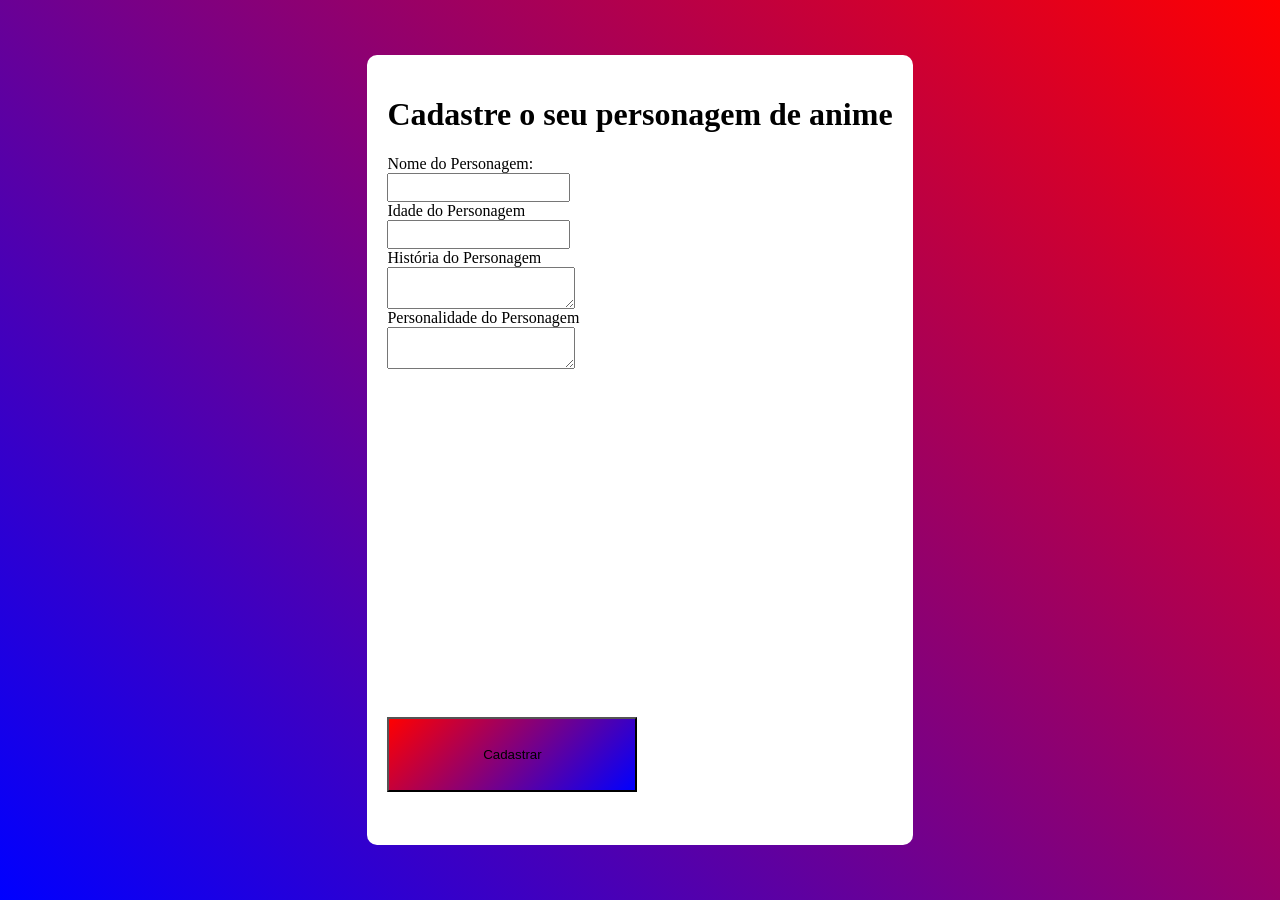
==== Cadastro de Personagem/index.html @ 88d55946 "Mudei os locais do exercícios." ====
<!DOCTYPE html>
<html lang="pt-BR">
<head>
    <meta charset="UTF-8">
    <title>Cadastre seu personagem de Anime</title>
    <link rel="stylesheet" href="style.css">
    <link rel="preconnect" href="https://fonts.googleapis.com">
    <link rel="preconnect" href="https://fonts.gstatic.com" crossorigin>
    <link href="https://fonts.googleapis.com/css2?family=Google+Sans:ital,opsz,wght@0,17..18,400..700;1,17..18,400..700&family=Roboto:ital,wdth,wght@0,75..100,100..900;1,75..100,100..900&display=swap" rel="stylesheet">

</head>
<body>
    <main>
        <form action="" method="get">
            <h1>Cadastre o seu personagem de anime</h1>
            <div id="inputContainer">
                <label for="inputName">Nome do Personagem:</label>
                <input type="text" name="characterName" id="inputName">
                <label for="inputAge">Idade do Personagem</label>
                <input type="number" name="characterAge" id="inputAge">
                <label for="characterHistory">História do Personagem</label>
                <textarea name="characterHistory" id="textHistory"></textarea>
                <label for="characterPersonality">Personalidade do Personagem</label>
                <textarea name="characterPersonality" id="textPersonality"></textarea>
            </div>
            <input type="submit" value="Cadastrar" id="submitButton">
        </form>
    </main>
</body>
</html>
---- Cadastro de Personagem/style.css ----
body {
    margin: 0;
    height: 100vh;
    display: grid;
    place-items: center;
    background-color: #f0f0f0;
    background: linear-gradient(45deg, blue, red);
}

form {
    padding: 20px;
    border-radius: 10px;
    background-color: white;
    font-family: 'google sans';
    height: 750px;
}

input[type="text"] {
    display: block;
    padding: 5px;
}

input[type="number"] {
    display: block;
    padding: 5px;
}

textarea#textHistory{
    display: block;
    padding: 5px;
}

textarea#textPersonality{
    display: block;
    padding: 5px;
}

input[type="submit"]{
    width: 250px;
    height: 75px;
    background: linear-gradient(315deg, blue, red);
    align-self: center;
}

div#inputContainer {
    height: 75%;
}
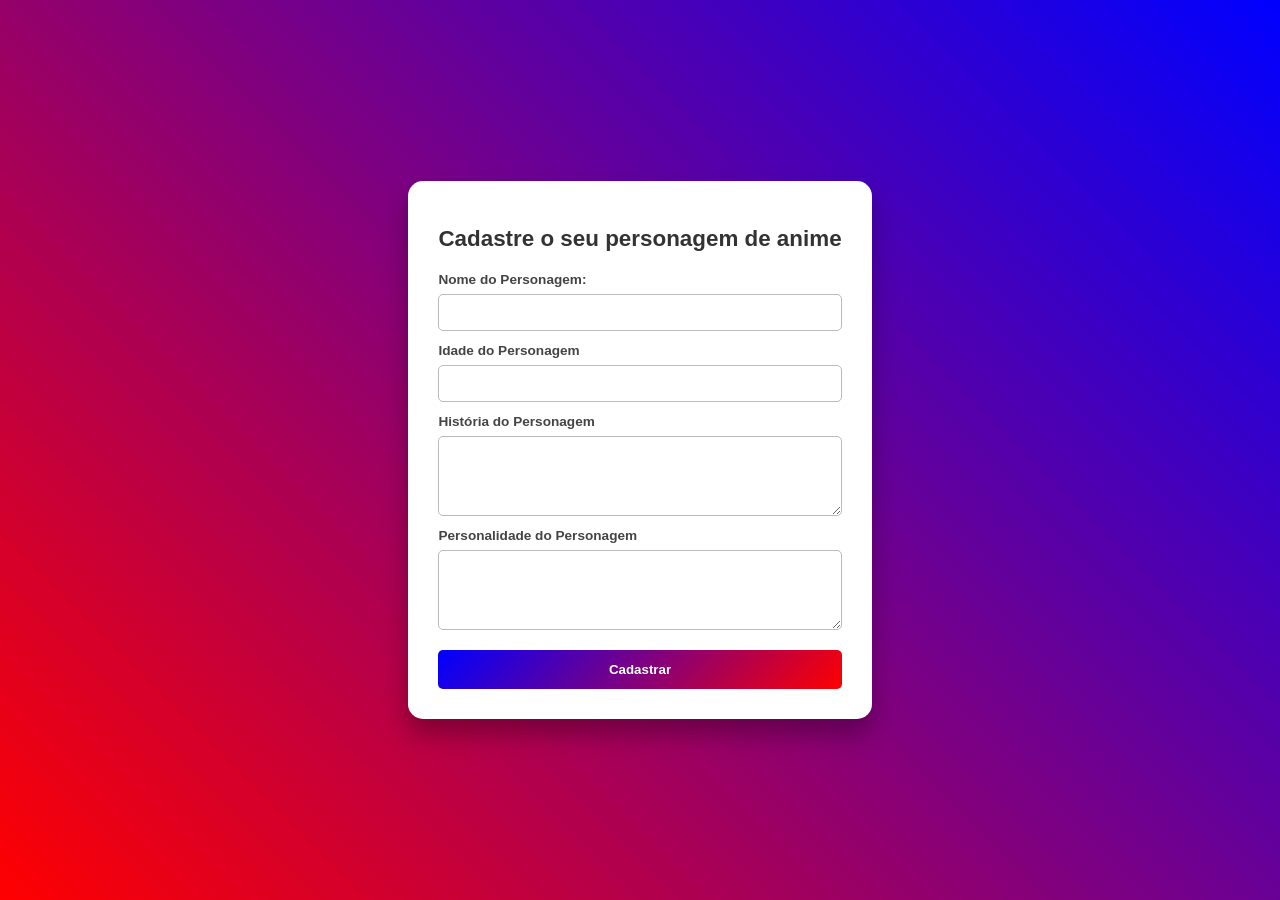
==== commit bd023f1c: "Edição provavelmente final do projeto, caso eu venha mudar algo a mais, vai ser pouca coisa." ====
--- a/Cadastro de Personagem/index.html
+++ b/Cadastro de Personagem/index.html
@@ -10,21 +10,19 @@
 
 </head>
 <body>
-    <main>
-        <form action="" method="get">
-            <h1>Cadastre o seu personagem de anime</h1>
-            <div id="inputContainer">
-                <label for="inputName">Nome do Personagem:</label>
-                <input type="text" name="characterName" id="inputName">
-                <label for="inputAge">Idade do Personagem</label>
-                <input type="number" name="characterAge" id="inputAge">
-                <label for="characterHistory">História do Personagem</label>
-                <textarea name="characterHistory" id="textHistory"></textarea>
-                <label for="characterPersonality">Personalidade do Personagem</label>
-                <textarea name="characterPersonality" id="textPersonality"></textarea>
-            </div>
-            <input type="submit" value="Cadastrar" id="submitButton">
-        </form>
-    </main>
+    <form action="" method="get">
+        <h1>Cadastre o seu personagem de anime</h1>
+        <div id="inputContainer">
+            <label for="inputName">Nome do Personagem:</label>
+            <input type="text" name="characterName" id="inputName">
+            <label for="inputAge">Idade do Personagem</label>
+            <input type="number" name="characterAge" id="inputAge">
+            <label>História do Personagem</label>
+            <textarea name="characterHistory" id="textHistory"></textarea>
+            <label>Personalidade do Personagem</label>
+            <textarea name="characterPersonality" id="textPersonality"></textarea>
+        </div>
+        <input type="submit" value="Cadastrar" id="submitButton">
+    </form>
 </body>
 </html>
--- a/Cadastro de Personagem/style.css
+++ b/Cadastro de Personagem/style.css
@@ -3,45 +3,68 @@
     height: 100vh;
     display: grid;
     place-items: center;
-    background-color: #f0f0f0;
-    background: linear-gradient(45deg, blue, red);
+    background: linear-gradient(45deg, #ff0000, #0000ff);
+    font-family: 'google sans', sans-serif;
+    grid-template-areas: "camada";
 }
 
 form {
-    padding: 20px;
-    border-radius: 10px;
+    display: grid;
+    padding: 30px;
+    border-radius: 15px;
     background-color: white;
-    font-family: 'google sans';
-    height: 750px;
+    box-shadow: 0 15px 25px rgba(0,0,0,0.3);
 }
 
-input[type="text"] {
+h1 {
     display: block;
-    padding: 5px;
-}
-
-input[type="number"] {
-    display: block;
-    padding: 5px;
-}
-
-textarea#textHistory{
-    display: block;
-    padding: 5px;
-}
-
-textarea#textPersonality{
-    display: block;
-    padding: 5px;
-}
-
-input[type="submit"]{
-    width: 250px;
-    height: 75px;
-    background: linear-gradient(315deg, blue, red);
-    align-self: center;
+    font-size: 1.4rem;
+    margin-bottom: 20px;
+    color: #333;
 }
 
 div#inputContainer {
-    height: 75%;
-}+    display: grid;
+    grid-template-columns: 1fr;
+    gap: 12px;
+    text-align: left;
+    margin-bottom: 20px;
+}
+
+label {
+    display: block;
+    font-weight: bold;
+    font-size: 0.85rem;
+    color: #444;
+    margin-bottom: -5px;
+}
+
+input[type="text"] ,input[type="number"], textarea {
+    display: block;
+    width: 100%;
+    padding: 10px;
+    border: 1px solid #bbb;
+    border-radius: 5px;
+    box-sizing: border-box;
+}
+
+textarea {
+    min-height: 80px;
+}
+
+input[type="submit"] {
+    display: block;
+    width: 100%;
+    padding: 12px;
+    background: linear-gradient(315deg, #ff0000, #0000ff);
+    color: white;
+    border: none;
+    border-radius: 5px;
+    font-weight: bold;
+    cursor: pointer;
+    transition: all 0.3s ease;
+}
+
+input#submitButton:hover {
+    transform: scale(1.02);
+}
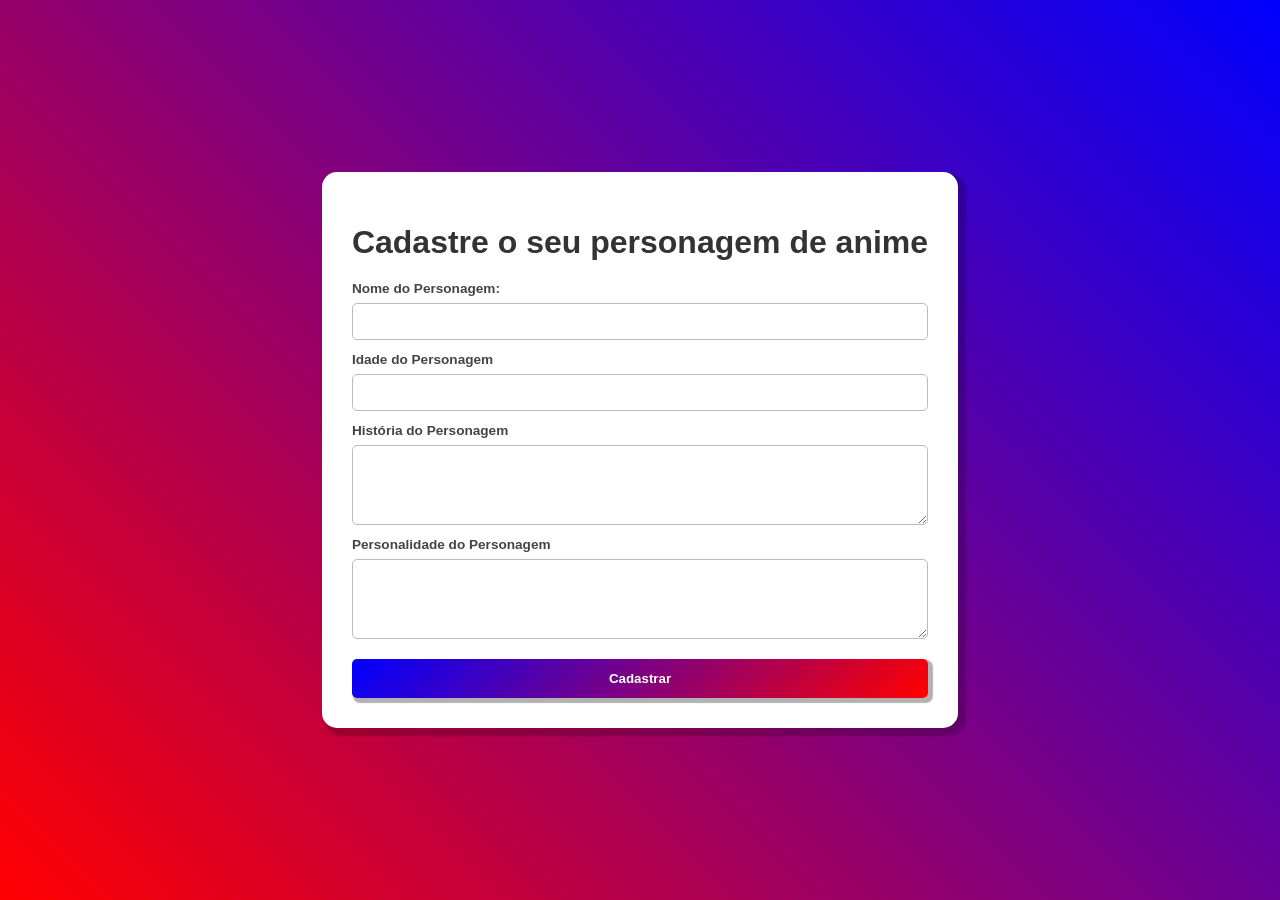
==== commit 8f26dbeb: "Correção da identação do HTML" ====
--- a/Cadastro de Personagem/index.html
+++ b/Cadastro de Personagem/index.html
@@ -1,14 +1,17 @@
 <!DOCTYPE html>
 <html lang="pt-BR">
+
 <head>
     <meta charset="UTF-8">
     <title>Cadastre seu personagem de Anime</title>
     <link rel="stylesheet" href="style.css">
     <link rel="preconnect" href="https://fonts.googleapis.com">
     <link rel="preconnect" href="https://fonts.gstatic.com" crossorigin>
-    <link href="https://fonts.googleapis.com/css2?family=Google+Sans:ital,opsz,wght@0,17..18,400..700;1,17..18,400..700&family=Roboto:ital,wdth,wght@0,75..100,100..900;1,75..100,100..900&display=swap" rel="stylesheet">
+    <link
+        href="https://fonts.googleapis.com/css2?family=Google+Sans:ital,opsz,wght@0,17..18,400..700;1,17..18,400..700&family=Roboto:ital,wdth,wght@0,75..100,100..900;1,75..100,100..900&display=swap"
+        rel="stylesheet">
+</head>
 
-</head>
 <body>
     <form action="" method="get">
         <h1>Cadastre o seu personagem de anime</h1>
@@ -25,4 +28,5 @@
         <input type="submit" value="Cadastrar" id="submitButton">
     </form>
 </body>
+
 </html>
--- a/Cadastro de Personagem/style.css
+++ b/Cadastro de Personagem/style.css
@@ -13,12 +13,11 @@
     padding: 30px;
     border-radius: 15px;
     background-color: white;
-    box-shadow: 0 15px 25px rgba(0,0,0,0.3);
+    box-shadow: 5px 5px 2px 3px rgba(0, 0, 0, 0.2);
 }
 
 h1 {
     display: block;
-    font-size: 1.4rem;
     margin-bottom: 20px;
     color: #333;
 }
@@ -46,6 +45,7 @@
     border: 1px solid #bbb;
     border-radius: 5px;
     box-sizing: border-box;
+    transition: box-shadow 0.3s ease 0.1s;
 }
 
 textarea {
@@ -63,8 +63,15 @@
     font-weight: bold;
     cursor: pointer;
     transition: all 0.3s ease;
+    box-shadow: 3px 3px 1px 2px rgba(0, 0, 0, 0.3);
 }
 
 input#submitButton:hover {
     transform: scale(1.02);
+    box-shadow: 5px 5px 2px 3px rgba(0, 0, 0, 0.3);
 }
+
+input[type="text"]:focus, input[type="number"]:focus, textarea:focus{
+    box-shadow: 5px 5px 2px 3px rgba(0, 0, 0, 0.3);
+    border-color: #333;
+}
